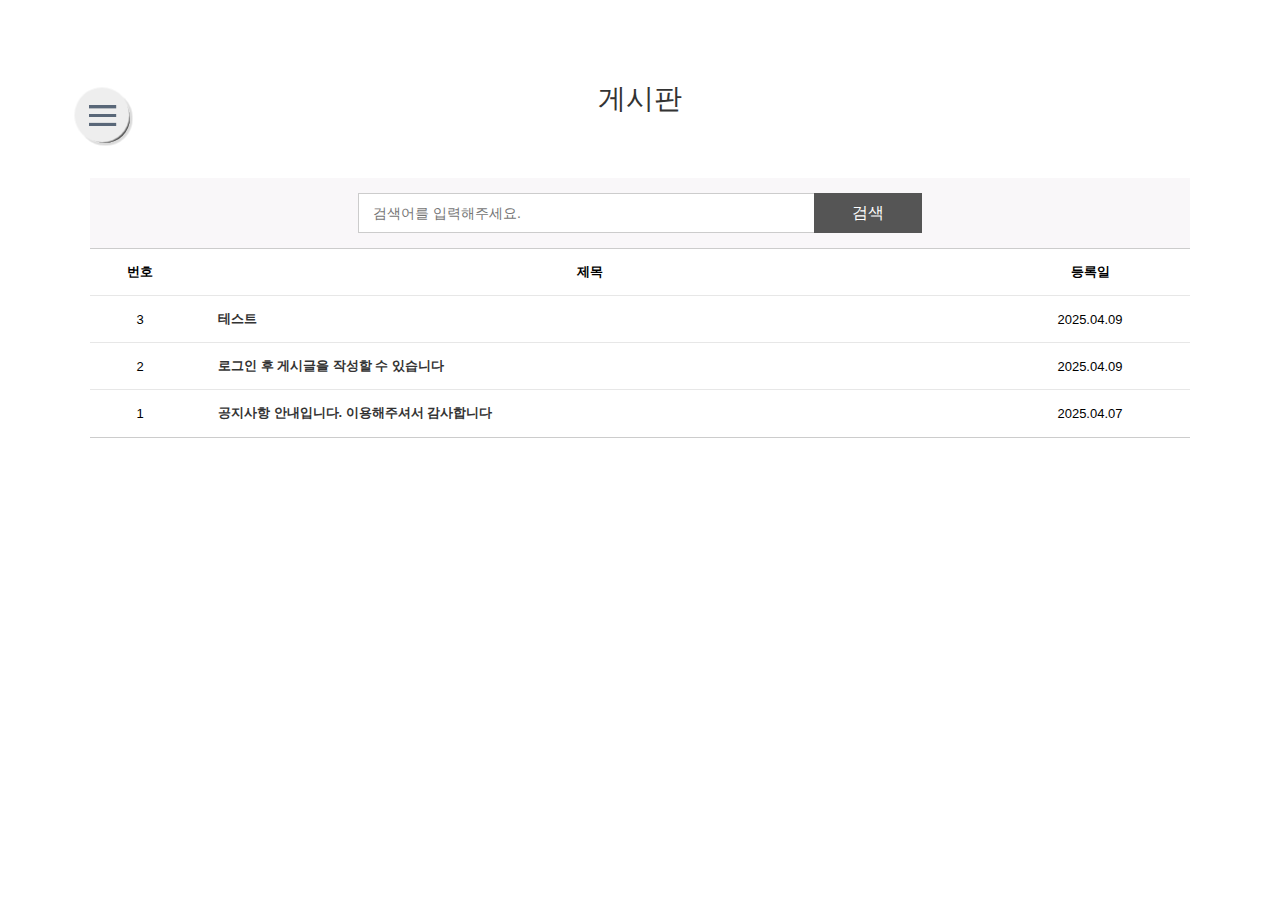
==== board/board.html @ 4903f74a "feat : 게시판 기능 추가" ====
<!DOCTYPE html>
<html lang="en">
<head>
    <meta charset="UTF-8">
    <link rel="stylesheet" href="board.css">
    <link rel="stylesheet" href="../navi/navi.css">
</head> 
<body>
    
    <div id="navi-container"></div>
    <section class="notice">
        <div class="page-title">
              <div class="container">
                  <h3>게시판</h3>
              </div>
          </div>
          <div id="board-search">
              <div class="container">
                  <div class="search-window">
                      <form action="">
                          <div class="search-wrap">
                              <label for="search" class="blind">내용 검색</label>
                              <input id="search" type="search" name="" placeholder="검색어를 입력해주세요." value="">
                              <button type="submit" class="btn btn-dark">검색</button>
                          </div>
                      </form>
                  </div>
              </div>
          </div>
          <div id="board-list">
              <div class="container">
                  <table class="board-table">
                      <thead>
                      <tr>
                          <th scope="col" class="th-num">번호</th>
                          <th scope="col" class="th-title">제목</th>
                          <th scope="col" class="th-date">등록일</th>
                      </tr>
                      </thead>
                      <tbody>
                      <tr>
                          <td>3</td>
                          <th>
                            <a href="#!">테스트</a>
                            <p>테스트</p>
                          </th>
                          <td>2025.04.09</td>
                      </tr>
      
                      <tr>
                          <td>2</td>
                          <th><a href="#!">로그인 후 게시글을 작성할 수 있습니다</a></th>
                          <td>2025.04.09</td>
                      </tr>
      
                      <tr>
                          <td>1</td>
                          <th><a href="#!">공지사항 안내입니다. 이용해주셔서 감사합니다</a></th>
                          <td>2025.04.07</td>
                      </tr>
                      </tbody>
                  </table>
              </div>
          </div>
      
      </section>
      <script src="board.js"></script>
</body>
</html>
---- board/board.css ----
table {
    border-collapse: collapse;
    border-spacing: 0;
  }
  section.notice {
    padding: 80px 0;
  }
  
  .page-title {
    margin-bottom: 60px;
  }
  .page-title h3 {
    font-size: 28px;
    color: #333333;
    font-weight: 400;
    text-align: center;
  }
  
  #board-search .search-window {
    padding: 15px 0;
    background-color: #f9f7f9;
  }
  #board-search .search-window .search-wrap {
    position: relative;
  /*   padding-right: 124px; */
    margin: 0 auto;
    width: 80%;
    max-width: 564px;
  }
  #board-search .search-window .search-wrap input {
    height: 40px;
    width: 100%;
    font-size: 14px;
    padding: 7px 14px;
    border: 1px solid #ccc;
  }
  #board-search .search-window .search-wrap input:focus {
    border-color: #333;
    outline: 0;
    border-width: 1px;
  }
  #board-search .search-window .search-wrap .btn {
    position: absolute;
    right: 0;
    top: 0;
    bottom: 0;
    width: 108px;
    padding: 0;
    font-size: 16px;
  }
  
  .board-table {
    font-size: 13px;
    width: 100%;
    border-top: 1px solid #ccc;
    border-bottom: 1px solid #ccc;
  }
  
  .board-table a {
    color: #333;
    display: inline-block;
    line-height: 1.4;
    word-break: break-all;
    vertical-align: middle;
  }
  .board-table a:hover {
    text-decoration: underline;
  }
  .board-table th {
    text-align: center;
  }
  
  .board-table .th-num {
    width: 100px;
    text-align: center;
  }
  
  .board-table .th-date {
    width: 200px;
  }
  
  .board-table th, .board-table td {
    padding: 14px 0;
  }
  
  .board-table tbody td {
    border-top: 1px solid #e7e7e7;
    text-align: center;
  }
  
  .board-table tbody th {
    padding-left: 28px;
    padding-right: 14px;
    border-top: 1px solid #e7e7e7;
    text-align: left;
  }
  
  .board-table tbody th p{
    display: none;
  }
  
  .btn {
    display: inline-block;
    padding: 0 30px;
    font-size: 15px;
    font-weight: 400;
    background: transparent;
    text-align: center;
    white-space: nowrap;
    vertical-align: middle;
    -ms-touch-action: manipulation;
    touch-action: manipulation;
    cursor: pointer;
    -webkit-user-select: none;
    -moz-user-select: none;
    -ms-user-select: none;
    user-select: none;
    border: 1px solid transparent;
    text-transform: uppercase;
    -webkit-border-radius: 0;
    -moz-border-radius: 0;
    border-radius: 0;
    -webkit-transition: all 0.3s;
    -moz-transition: all 0.3s;
    -ms-transition: all 0.3s;
    -o-transition: all 0.3s;
    transition: all 0.3s;
  }
  
  .btn-dark {
    background: #555;
    color: #fff;
  }
  
  .btn-dark:hover, .btn-dark:focus {
    background: #373737;
    border-color: #373737;
    color: #fff;
  }
  
  .btn-dark {
    background: #555;
    color: #fff;
  }
  
  .btn-dark:hover, .btn-dark:focus {
    background: #373737;
    border-color: #373737;
    color: #fff;
  }
  
  /* reset */
  
  * {
    list-style: none;
    text-decoration: none;
    padding: 0;
    margin: 0;
    box-sizing: border-box;
  }
  .clearfix:after {
    content: '';
    display: block;
    clear: both;
  }
  .container {
    width: 1100px;
    margin: 0 auto;
  }
  .blind {
    position: absolute;
    overflow: hidden;
    clip: rect(0 0 0 0);
    margin: -1px;
    width: 1px;
    height: 1px;
  }
---- navi/navi.css ----
body {
    
    padding: 0;
    margin: 0;
    text-align: center;
    font-family: "Lato", sans-serif;
 }
 
 @media screen and (max-width: 700px) {
    body {
       padding: 170px 0 0 0;
       width: 100%
    }
 }
 
 a {
    color: inherit;
 }
 
 .menu-item,
 .menu-open-button {
    background: #EEEEEE;
    border-radius: 100%;
    width: 50px;
    height: 50px;
    margin-left: -25px; 
    line-height: 50px;
    position: absolute;
    color: #FFFFFF;
    text-align: center;
    -webkit-transform: translate3d(0, 0, 0);
    transform: translate3d(0, 0, 0);
    -webkit-transition: -webkit-transform ease-out 200ms;
    transition: -webkit-transform ease-out 200ms;
    transition: transform ease-out 200ms;
    transition: transform ease-out 200ms, -webkit-transform ease-out 200ms;
    z-index: 1;
 }
 
 
 
 .menu-open {
    display: none;
 }
 
 .lines {
    width: 25px;
    height: 3px;
    background: #596778;
    display: block;
    position: absolute;
    top: 50%;
    left: 50%;
    margin-left: -12.5px;
    margin-top: -1.5px;
    -webkit-transition: -webkit-transform 200ms;
    transition: -webkit-transform 200ms;
    transition: transform 200ms;
    transition: transform 200ms, -webkit-transform 200ms;
    
 }
 
 .line-1 {
    -webkit-transform: translate3d(0, -8px, 0);
    transform: translate3d(0, -8px, 0);
 }
 
 .line-2 {
    -webkit-transform: translate3d(0, 0, 0);
    transform: translate3d(0, 0, 0);
 }
 
 .line-3 {
    -webkit-transform: translate3d(0, 8px, 0);
    transform: translate3d(0, 8px, 0);
 }
 
 .menu-open:checked + .menu-open-button .line-1 {
    -webkit-transform: translate3d(0, 0, 0) rotate(45deg);
    transform: translate3d(0, 0, 0) rotate(45deg);
 }
 
 .menu-open:checked + .menu-open-button .line-2 {
    -webkit-transform: translate3d(0, 0, 0) scale(0.1, 1);
    transform: translate3d(0, 0, 0) scale(0.1, 1);
 }
 
 .menu-open:checked + .menu-open-button .line-3 {
    -webkit-transform: translate3d(0, 0, 0) rotate(-45deg);
    transform: translate3d(0, 0, 0) rotate(-45deg);
 }
 
 .menu {
    margin: auto;
    position: absolute;
    top: 10%; /* 상단 여백 */
    left: 8%; /* 우측 여백 */
    /* width: 80px;
    height: 80px; */
    text-align: center;
    box-sizing: border-box;
    font-size: 26px;
 }
 
 
 /* .menu-item {
    transition: all 0.1s ease 0s;
 } */
 
 .menu-item:hover {
    background: #EEEEEE;
    color: #3290B1;
 }
 
 .menu-item:nth-child(3) {
    -webkit-transition-duration: 180ms;
    transition-duration: 180ms;
 }
 
 .menu-item:nth-child(4) {
    -webkit-transition-duration: 180ms;
    transition-duration: 180ms;
 }
 
 .menu-item:nth-child(5) {
    -webkit-transition-duration: 180ms;
    transition-duration: 180ms;
 }
 
 .menu-item:nth-child(6) {
    -webkit-transition-duration: 180ms;
    transition-duration: 180ms;
 }
 
 .menu-item:nth-child(7) {
    -webkit-transition-duration: 180ms;
    transition-duration: 180ms;
 }
 
 .menu-item:nth-child(8) {
    -webkit-transition-duration: 180ms;
    transition-duration: 180ms;
 }
 
 .menu-item:nth-child(9) {
    -webkit-transition-duration: 180ms;
    transition-duration: 180ms;
 }
 
 .menu-open-button {
    z-index: 2;
    -webkit-transition-timing-function: cubic-bezier(0.175, 0.885, 0.32, 1.275);
    transition-timing-function: cubic-bezier(0.175, 0.885, 0.32, 1.275);
    -webkit-transition-duration: 400ms;
    transition-duration: 400ms;
    -webkit-transform: scale(1.1, 1.1) translate3d(0, 0, 0);
    transform: scale(1.1, 1.1) translate3d(0, 0, 0);
    cursor: pointer;
    box-shadow: 3px 3px 0 0 rgba(0, 0, 0, 0.14);
 }
 
 .menu-open-button:hover {
    -webkit-transform: scale(1.2, 1.2) translate3d(0, 0, 0);
    transform: scale(1.2, 1.2) translate3d(0, 0, 0);
 }
 
 .menu-open:checked + .menu-open-button {
    -webkit-transition-timing-function: linear;
    transition-timing-function: linear;
    -webkit-transition-duration: 200ms;
    transition-duration: 200ms;
    -webkit-transform: scale(0.8, 0.8) translate3d(0, 0, 0);
    transform: scale(0.8, 0.8) translate3d(0, 0, 0);
 }
 
 .menu-open:checked ~ .menu-item {
    -webkit-transition-timing-function: cubic-bezier(0.935, 0, 0.34, 1.33);
    transition-timing-function: cubic-bezier(0.935, 0, 0.34, 1.33);
 }
 
 .menu-open:checked ~ .menu-item:nth-child(3) {
    transition-duration: 180ms;
    -webkit-transition-duration: 180ms;
    -webkit-transform: translate3d(0.06271px, -78.74998px, 0);
    transform: translate3d(0.06271px, -78.74998px, 0);
}

.menu-open:checked ~ .menu-item:nth-child(4) {
    transition-duration: 280ms;
    -webkit-transition-duration: 280ms;
    -webkit-transform: translate3d(68.20995px, -39.35690px, 0);
    transform: translate3d(68.20995px, -39.35690px, 0);
}

.menu-open:checked ~ .menu-item:nth-child(5) {
    transition-duration: 380ms;
    -webkit-transition-duration: 380ms;
    -webkit-transform: translate3d(68.20995px, 39.35690px, 0);
    transform: translate3d(68.20995px, 39.35690px, 0);
}

.menu-open:checked ~ .menu-item:nth-child(6) {
    transition-duration: 480ms;
    -webkit-transition-duration: 480ms;
    -webkit-transform: translate3d(0.06271px, 78.74998px, 0);
    transform: translate3d(0.06271px, 78.74998px, 0);
}

.menu-open:checked ~ .menu-item:nth-child(7) {
    transition-duration: 580ms;
    -webkit-transition-duration: 580ms;
    -webkit-transform: translate3d(-68.14718px, 39.46548px, 0);
    transform: translate3d(-68.14718px, 39.46548px, 0);
}

.menu-open:checked ~ .menu-item:nth-child(8) {
    transition-duration: 680ms;
    -webkit-transition-duration: 680ms;
    -webkit-transform: translate3d(-68.27255px, -39.24821px, 0);
    transform: translate3d(-68.27255px, -39.24821px, 0);
}

.menu-open:checked ~ .menu-item:nth-child(9) {
    transition-duration: 780ms;
    -webkit-transition-duration: 780ms;
    -webkit-transform: translate3d(-0.18813px, -78.74977px, 0);
    transform: translate3d(-0.18813px, -78.74977px, 0);
}
 
 .menu-item.blue {
    background: url('https://cdn-icons-png.flaticon.com/128/2948/2948025.png') no-repeat center center;
    background-size: 60%;
    background-color: #669AE1;
    box-shadow: 3px 3px 0 0 rgba(0, 0, 0, 0.14);
    text-shadow: 1px 1px 0 rgba(0, 0, 0, 0.12);
    
  }
 
  .menu-item.blue:hover {
    background-color: #ffffff;
    text-shadow: none;
 }
 
 .menu-item.green {
    background: url('https://cdn-icons-png.flaticon.com/128/5264/5264565.png') no-repeat center center;
    background-color: #70CC72;
    background-size: 60%;
    box-shadow: 3px 3px 0 0 rgba(0, 0, 0, 0.14);
    text-shadow: 1px 1px 0 rgba(0, 0, 0, 0.12);
 }
 
 .menu-item.green:hover {
    background-color: #ffffff;
    text-shadow: none;
 }
 
 .red {
    background-color: #FE4365;
    box-shadow: 3px 3px 0 0 rgba(0, 0, 0, 0.14);
    text-shadow: 1px 1px 0 rgba(0, 0, 0, 0.12);
 }
 
 .red:hover {
    color: #FE4365;
    text-shadow: none;
 }
 
 .purple {
    background-color: #C49CDE;
    box-shadow: 3px 3px 0 0 rgba(0, 0, 0, 0.14);
    text-shadow: 1px 1px 0 rgba(0, 0, 0, 0.12);
 }
 
 .purple:hover {
    color: #C49CDE;
    text-shadow: none;
 }
 
 .orange {
    background-color: #FC913A;
    box-shadow: 3px 3px 0 0 rgba(0, 0, 0, 0.14);
    text-shadow: 1px 1px 0 rgba(0, 0, 0, 0.12);
 }
 
 .orange:hover {
    color: #FC913A;
    text-shadow: none;
 }
 
 .lightblue {
    background-color: #62C2E4;
    box-shadow: 3px 3px 0 0 rgba(0, 0, 0, 0.14);
    text-shadow: 1px 1px 0 rgba(0, 0, 0, 0.12);
 }
 
 .lightblue:hover {
    color: #62C2E4;
    text-shadow: none;
 }
 
 .credit {
    margin: 24px 20px 120px 0;
    text-align: right;
    color: #EEEEEE;
 }
 
 .credit a {
    padding: 8px 0;
    color: #C49CDE;
    text-decoration: none;
    transition: all 0.3s ease 0s;
 }
 
 .credit a:hover {
    text-decoration: underline;
 }
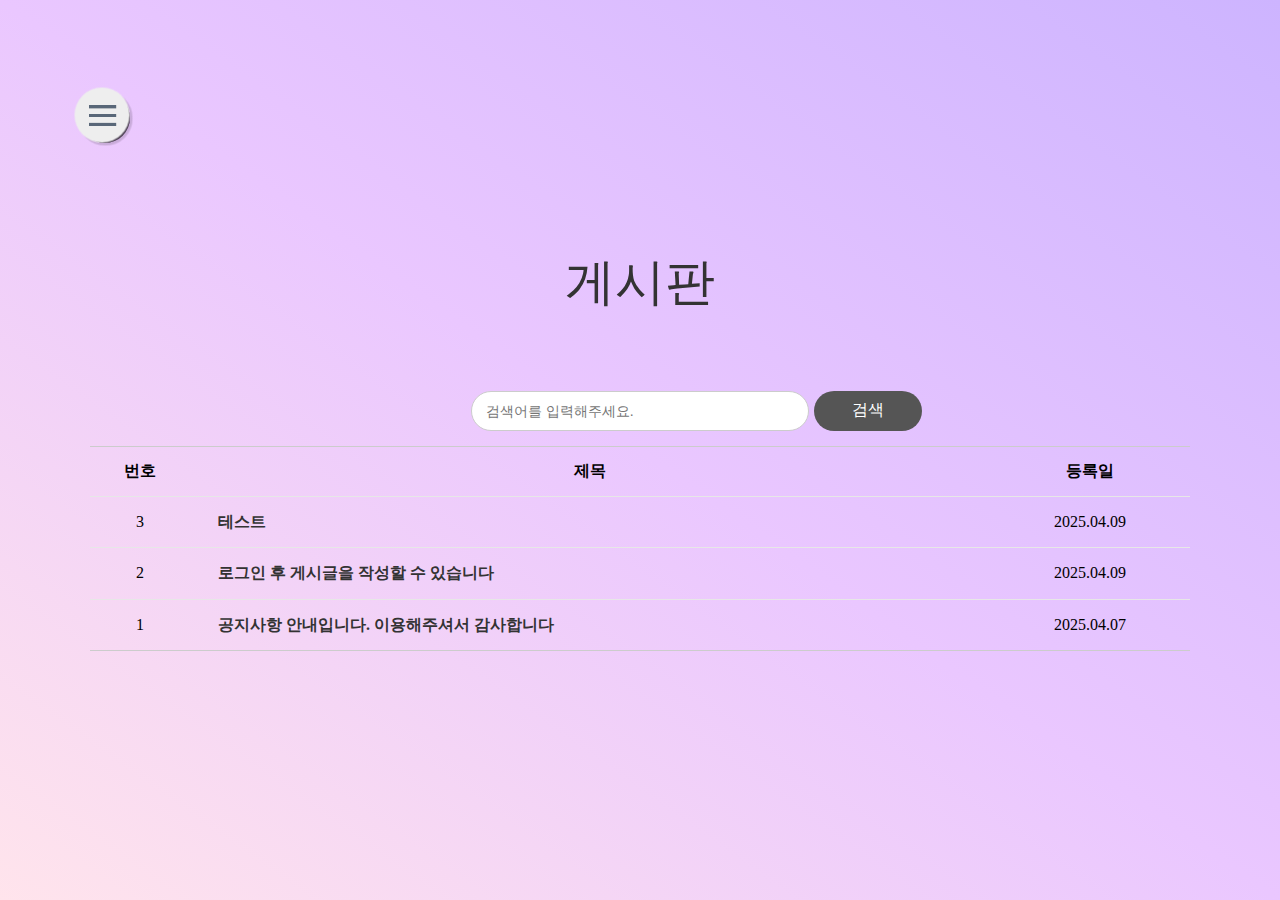
==== commit 52688945: "fix : 메인페이지 네비게이션 보이도록 수정" ====
--- a/board/board.html
+++ b/board/board.html
@@ -64,6 +64,6 @@
           </div>
       
       </section>
-      <script src="board.js"></script>
+      <script type="module" src="board.js"></script>
 </body>
 </html>--- a/board/board.css
+++ b/board/board.css
@@ -1,3 +1,13 @@
+body{
+  background: linear-gradient(to top right, #ffe4ec, #eac7ff, #cdb4ff);    
+  min-height: 100vh;
+  margin: 0;
+  display: flex;
+  justify-content: center;
+  align-items: center;
+}
+
+
 table {
     border-collapse: collapse;
     border-spacing: 0;
@@ -10,7 +20,7 @@
     margin-bottom: 60px;
   }
   .page-title h3 {
-    font-size: 28px;
+    font-size: 50px;
     color: #333333;
     font-weight: 400;
     text-align: center;
@@ -18,21 +28,20 @@
   
   #board-search .search-window {
     padding: 15px 0;
-    background-color: #f9f7f9;
   }
   #board-search .search-window .search-wrap {
     position: relative;
-  /*   padding-right: 124px; */
     margin: 0 auto;
     width: 80%;
     max-width: 564px;
   }
   #board-search .search-window .search-wrap input {
     height: 40px;
-    width: 100%;
+    width: 60%;
     font-size: 14px;
     padding: 7px 14px;
     border: 1px solid #ccc;
+    border-radius: 20px;
   }
   #board-search .search-window .search-wrap input:focus {
     border-color: #333;
@@ -50,7 +59,7 @@
   }
   
   .board-table {
-    font-size: 13px;
+    /* font-size: 13px; */
     width: 100%;
     border-top: 1px solid #ccc;
     border-bottom: 1px solid #ccc;
@@ -119,7 +128,7 @@
     text-transform: uppercase;
     -webkit-border-radius: 0;
     -moz-border-radius: 0;
-    border-radius: 0;
+    border-radius: 20px;
     -webkit-transition: all 0.3s;
     -moz-transition: all 0.3s;
     -ms-transition: all 0.3s;
@@ -165,7 +174,7 @@
   }
   .container {
     width: 1100px;
-    margin: 0 auto;
+    margin: 50 auto;
   }
   .blind {
     position: absolute;
--- a/navi/navi.css
+++ b/navi/navi.css
@@ -3,15 +3,14 @@
     padding: 0;
     margin: 0;
     text-align: center;
-    font-family: "Lato", sans-serif;
- }
- 
- @media screen and (max-width: 700px) {
+ }
+ 
+ /* @media screen and (max-width: 700px) {
     body {
        padding: 170px 0 0 0;
        width: 100%
     }
- }
+ } */
  
  a {
     color: inherit;
@@ -19,6 +18,7 @@
  
  .menu-item,
  .menu-open-button {
+   font-family: "Lato", sans-serif;
     background: #EEEEEE;
     border-radius: 100%;
     width: 50px;
@@ -112,7 +112,7 @@
     color: #3290B1;
  }
  
- .menu-item:nth-child(3) {
+ /* .menu-item:nth-child(3) {
     -webkit-transition-duration: 180ms;
     transition-duration: 180ms;
  }
@@ -145,7 +145,7 @@
  .menu-item:nth-child(9) {
     -webkit-transition-duration: 180ms;
     transition-duration: 180ms;
- }
+ } */
  
  .menu-open-button {
     z-index: 2;
